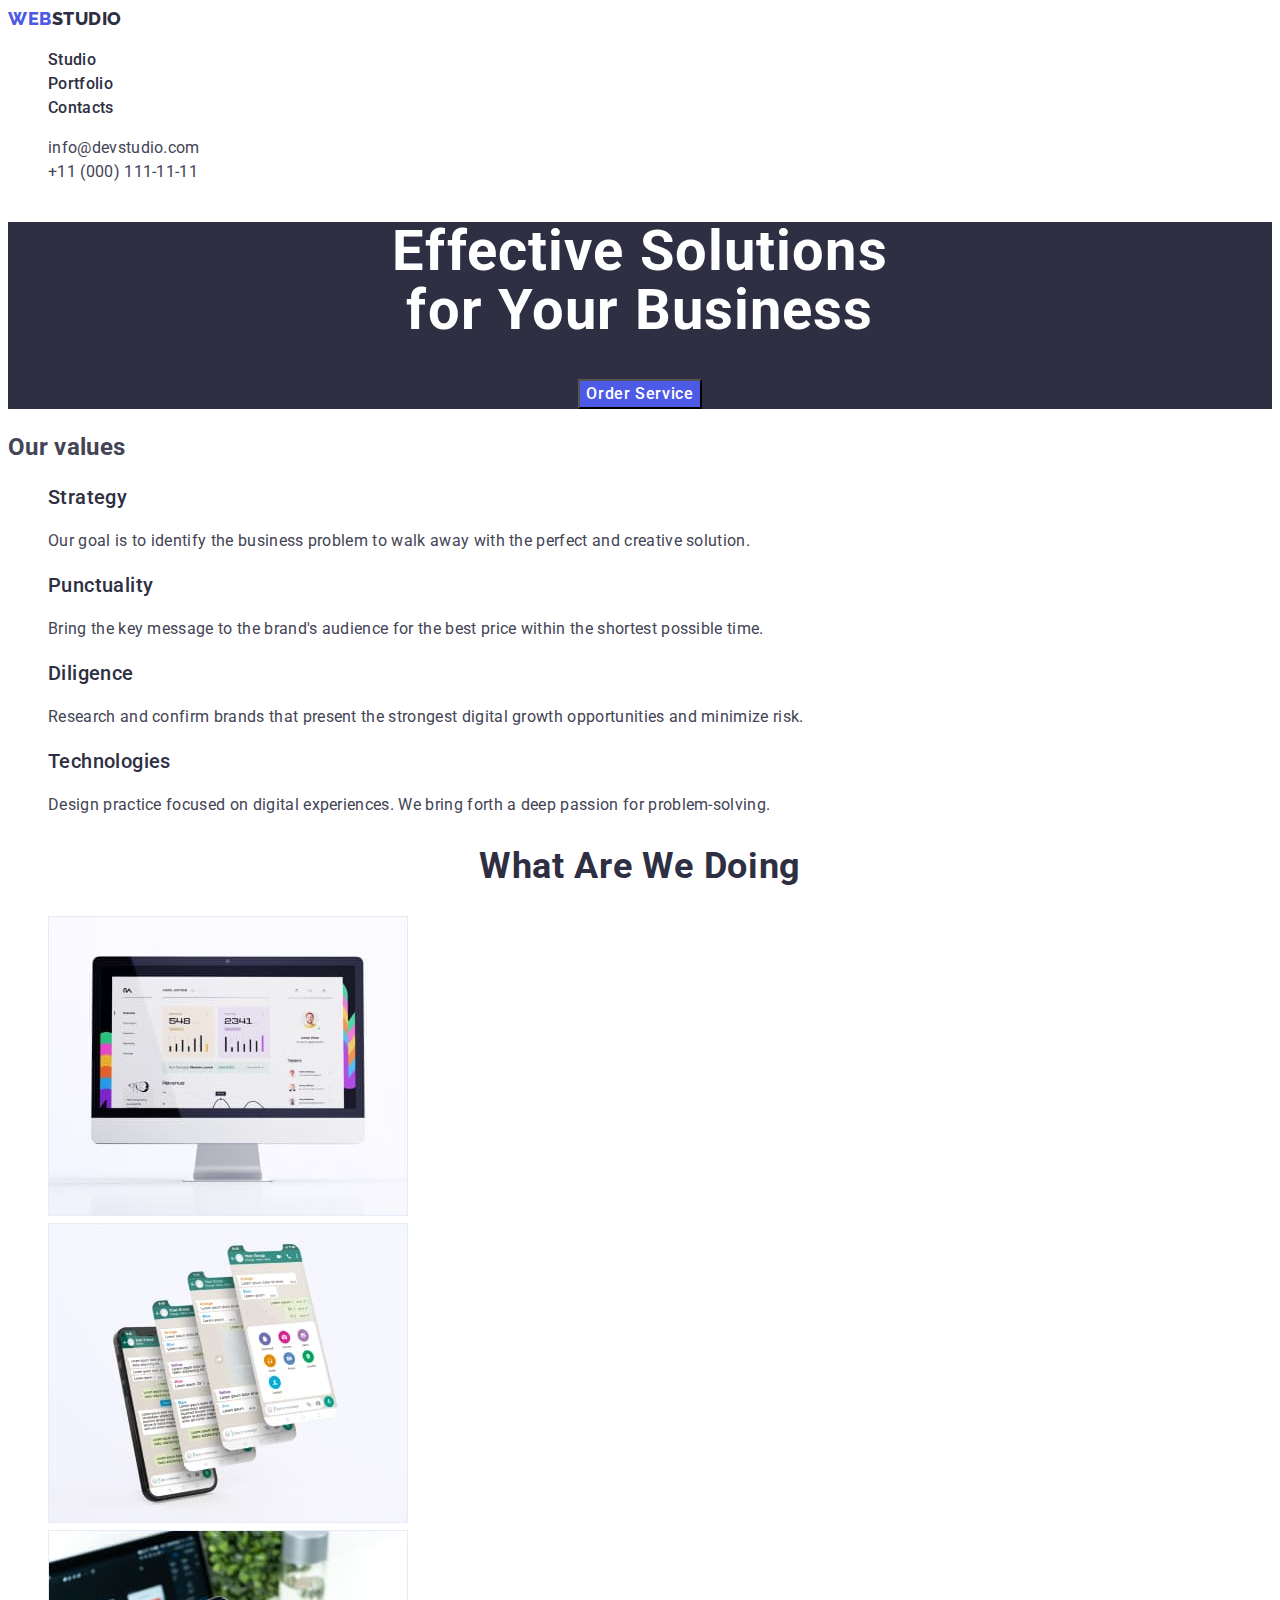
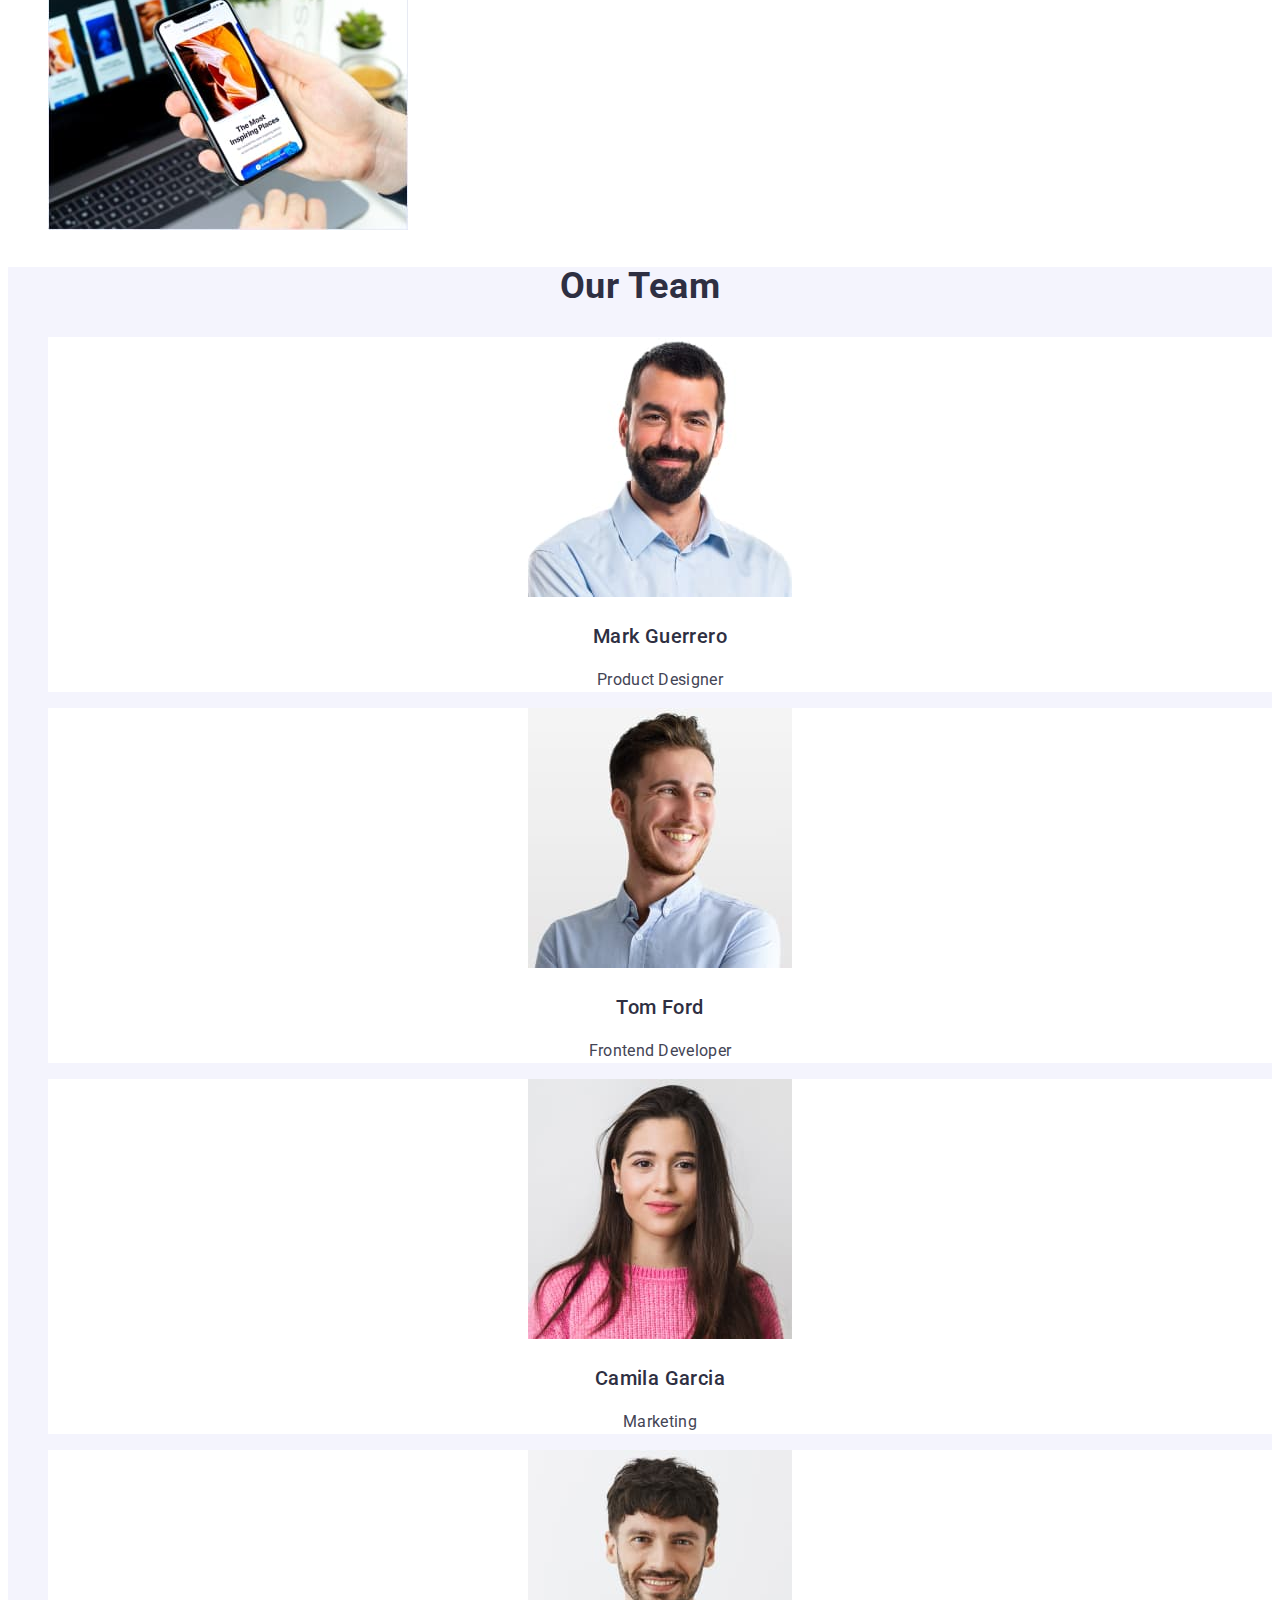
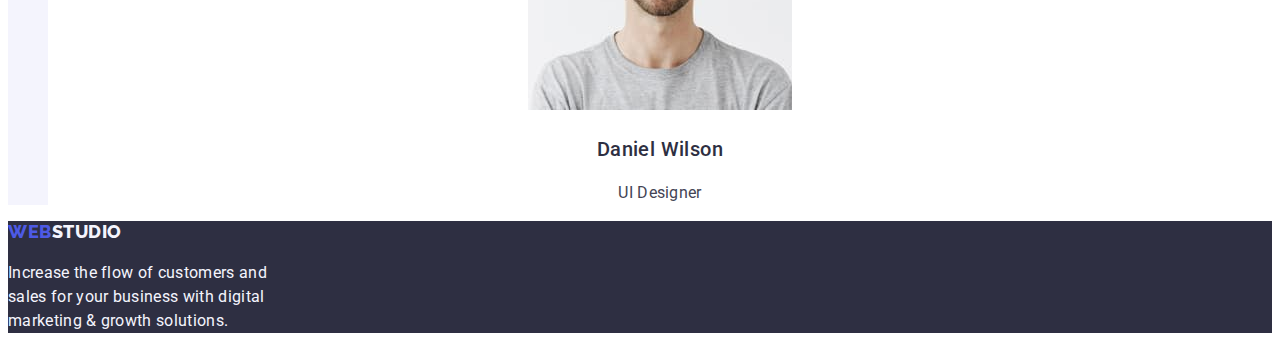
==== index.html @ f918dcb4 "Initial commit" ====
<!DOCTYPE html>
<html lang="en">
    <head>
        <meta charset="UTF-8" />
        <meta name="viewport" content="width=device-width, initial-scale=1.0" />
        <title>Studio</title>
        <link rel="stylesheet" href="css/styles.css" />
        <link rel="preconnect" href="https://fonts.googleapis.com" />
        <link rel="preconnect" href="https://fonts.gstatic.com" crossorigin />
        <link
            href="https://fonts.googleapis.com/css2?family=Raleway:wght@800&family=Roboto:wght@400;500;700;900&display=swap"
            rel="stylesheet"
        />
    </head>
    <body>
        <header class="header">
            <nav class="site-nav">
                <a class="site-nav__logo link" href="./index.html"
                    >WEB<span class="accent">Studio</span></a
                >
                <ul class="site-nav__list list">
                    <li><a class="site-nav-link link" href="./index.html">Studio</a></li>
                    <li><a class="site-nav-link link" href="./portfolio.html">Portfolio</a></li>
                    <li><a class="site-nav-link link" href="">Contacts</a></li>
                </ul>
            </nav>
            <address class="adress">
                <ul class="adress__list list">
                    <li>
                        <a class="adress__link link" href="”mailto:info@devstudio.com”"
                            >info@devstudio.com</a
                        >
                    </li>
                    <li>
                        <a class="adress__link link" href="tel:+110001111111"
                            >+11 (000) 111-11-11</a
                        >
                    </li>
                </ul>
            </address>
        </header>
        <main>
            <section class="hero">
                <h1 class="hero__title">
                    Effective Solutions <br />
                    for Your Business
                </h1>
                <button class="hero__button" type="button">Order Service</button>
            </section>
            <section class="values">
                <h2 class="hidden">Our values</h2>
                <ul class="values__list list">
                    <li class="values__item">
                        <h3 class="values__subtitle">Strategy</h3>
                        <p class="values__text">
                            Our goal is to identify the business problem to walk away with the
                            perfect and creative solution.
                        </p>
                    </li>
                    <li class="values__item">
                        <h3 class="values__subtitle">Punctuality</h3>
                        <p class="values__text">
                            Bring the key message to the brand's audience for the best price within
                            the shortest possible time.
                        </p>
                    </li>
                    <li class="values__item">
                        <h3 class="values__subtitle">Diligence</h3>
                        <p class="values__text">
                            Research and confirm brands that present the strongest digital growth
                            opportunities and minimize risk.
                        </p>
                    </li>
                    <li class="values__item">
                        <h3 class="values__subtitle">Technologies</h3>
                        <p class="values__text">
                            Design practice focused on digital experiences. We bring forth a deep
                            passion for problem-solving.
                        </p>
                    </li>
                </ul>
            </section>
            <section class="work">
                <h2 class="work__title">What are we doing</h2>
                <ul class="work__list list">
                    <li class="work__item">
                        <img
                            width="360"
                            height="300"
                            src="./images/what-are-we-doing-1.jpg"
                            alt="a photo of a desctop"
                        />
                    </li>
                    <li class="work__item">
                        <img
                            width="360"
                            height="300"
                            src="./images/what-are-we-doing-2.jpg"
                            alt="a photo of mobile with different screens"
                        />
                    </li>
                    <li class="work__item">
                        <img
                            width="360"
                            height="300"
                            src="./images/what-are-we-doing-3.jpg"
                            alt="a photo of a male hand holding mobile"
                        />
                    </li>
                </ul>
            </section>
            <section class="team">
                <h2 class="team__title">Our Team</h2>
                <ul class="team__list list">
                    <li class="team__item">
                        <img
                            width="264"
                            height="260"
                            src="./images/our-team-1.jpg"
                            alt="a photo of a team member"
                        />
                        <h3 class="team__subtitle">Mark Guerrero</h3>
                        <p class="team__text">Product Designer</p>
                    </li>
                    <li class="team__item">
                        <img
                            width="264"
                            height="260"
                            src="./images/our-team-2.jpg"
                            alt="a photo of a team member"
                        />
                        <h3 class="team__subtitle">Tom Ford</h3>
                        <p class="team__text">Frontend Developer</p>
                    </li>
                    <li class="team__item">
                        <img
                            width="264"
                            height="260"
                            src="./images/our-team-3.jpg"
                            alt="a photo of a team member"
                        />
                        <h3 class="team__subtitle">Camila Garcia</h3>
                        <p class="team__text">Marketing</p>
                    </li>
                    <li class="team__item">
                        <img
                            width="264"
                            height="260"
                            src="./images/our-team-4.jpg"
                            alt="a photo of a team member"
                        />
                        <h3 class="team__subtitle">Daniel Wilson</h3>
                        <p class="team__text">UI Designer</p>
                    </li>
                </ul>
            </section>
        </main>
        <footer class="footer">
            <a class="footer__logo link" href="./index.html">
                Web<span class="accent-footer">Studio</span></a
            >
            <p class="footer__text">
                Increase the flow of customers and <br />
                sales for your business with digital <br />
                marketing & growth solutions.
            </p>
        </footer>
    </body>
</html>
---- css/styles.css ----
:root {
    --main-background-color: #fff;
    --secondary-background-color: #f4f4fd;
    --main-dark-color: #2e2f42;
    --text-color: #434455;
    --white-text-color: #ffffff;
    --light-text-color: #f4f4fd;
    --accent-color: #4d5ae5;
    --accent-color-hover: #404bbf;

    --buttons-color: #f4f4fd;
    --subtitle-font-size: 20px;
    --title-font-size: 36px;
    --logo-font-size: 18px;
    --main-font-size: 15px;
}

body {
    font-family: 'Roboto', sans-serif;
    background-color: var(--main-background-color);
    color: var(--text-color);

    letter-spacing: 0.32px;
    line-height: 1.5;
}



/* ----------------------- index ----------------------------- */
.link {
    text-decoration: none;
}

.list {
    list-style: none;
}

.site-nav {
    color: var(--main-dark-color);

}

.site-nav__logo {
    font-family: 'Raleway', sans-serif;
    color: var(--accent-color);

    font-size: var(--logo-font-size);
    font-weight: 800;
    line-height: 1.17;
    letter-spacing: 0.03em;
    text-transform: uppercase;
}


.site-nav-link {
    font-size: var(--main-font-size);
    font-size: 16px;
    font-weight: 500;
    letter-spacing: 0.32px;
    line-height: 1.5;
    color: var(--main-dark-color);
}

.site-nav-link:hover,
.site-nav-link:focus {
    color: var(--accent-color-hover);
}

.adress {
    font-style: normal;
}



.adress__link{
    color:var(--text-color)
}

.adress__link:hover,
.adress__link:focus {
    color: var(--accent-color-hover);
}

.accent {
    color: var(--main-dark-color);
}

.hero {

    color: var(--white-text-color);
    background-color: var(--main-dark-color);

    text-align: center;
}

.hero__title {

    font-size: 56px;
    font-weight: 700;
    line-height: 1.07;
    letter-spacing: 1.12px;
}

.hero__button {
    font-family: 'Roboto', sans-serif;
    font-weight: 500;
    font-size: 16px;
    line-height: 1.5;
    letter-spacing: 0.04em;

    color: var(--white-text-color);
    background-color: var(--accent-color);

    cursor: pointer;
}

.hero__button:hover,
.hero__button:focus {
    background-color: var(--accent-color-hover);
}


.values__subtitle {
    color: var(--main-dark-color);

    font-size: var(--subtitle-font-size);
    font-weight: 500;
    line-height: 1.2;
    letter-spacing: 0.4px;
}



.work__title {
    text-transform: capitalize;
    text-align: center;

    color: var(--main-dark-color);
    font-size: var(--title-font-size);
    font-weight: 700;
    line-height: 1.11;
    letter-spacing: 0.72px;
}


.team {

    background-color: var(--secondary-background-color);
}

.team__title {
    text-transform: capitalize;
    font-size: var(--title-font-size);
    font-weight: 700;
    line-height: 1.11;
    letter-spacing: 0.72px;
    color: var(--main-dark-color);
    text-align: center;

}



.team__item {

    background-color: var(--main-background-color);
    text-align: center;

}

.team__subtitle {
    font-size: var(--subtitle-font-size);
    font-weight: 500;
    line-height: 1.2;
    letter-spacing: 0.4px;

    color: var(--main-dark-color);
}

.footer {
  
    background-color: var(--main-dark-color);
    color: var(--light-text-color);
}

.footer__logo {
    font-family: 'Raleway', sans-serif;
    font-size: var(--logo-font-size);
    color: var(--accent-color);
    font-weight: 800;
    line-height: 1.17;
    letter-spacing: 0.54px;
    text-transform: uppercase;
}


/* ----------------------- portfolio ----------------------------- */



.accent-footer {
    color: var(--light-text-color);
}


.gallery__button {
    font-family: 'Roboto', sans-serif;
    font-weight: 500;
    font-size: 16px;
    line-height: 1.5;
    letter-spacing: 0.04em;
    color: var(--accent-color);
    background-color: var(--buttons-color);

    cursor: pointer;
}

.gallery__button:focus,
.gallery__button:hover {
    color: var(--main-background-color);
    background-color: var(--accent-color-hover);

}

.gallery__images-subtitle {
    color: var(--main-dark-color);
    font-size: var(--subtitle-font-size);
    font-weight: 500;
    line-height: 1.2;
    letter-spacing: 0.4px;

}

.gallery__images-text{
    color: var(--text-color);
}
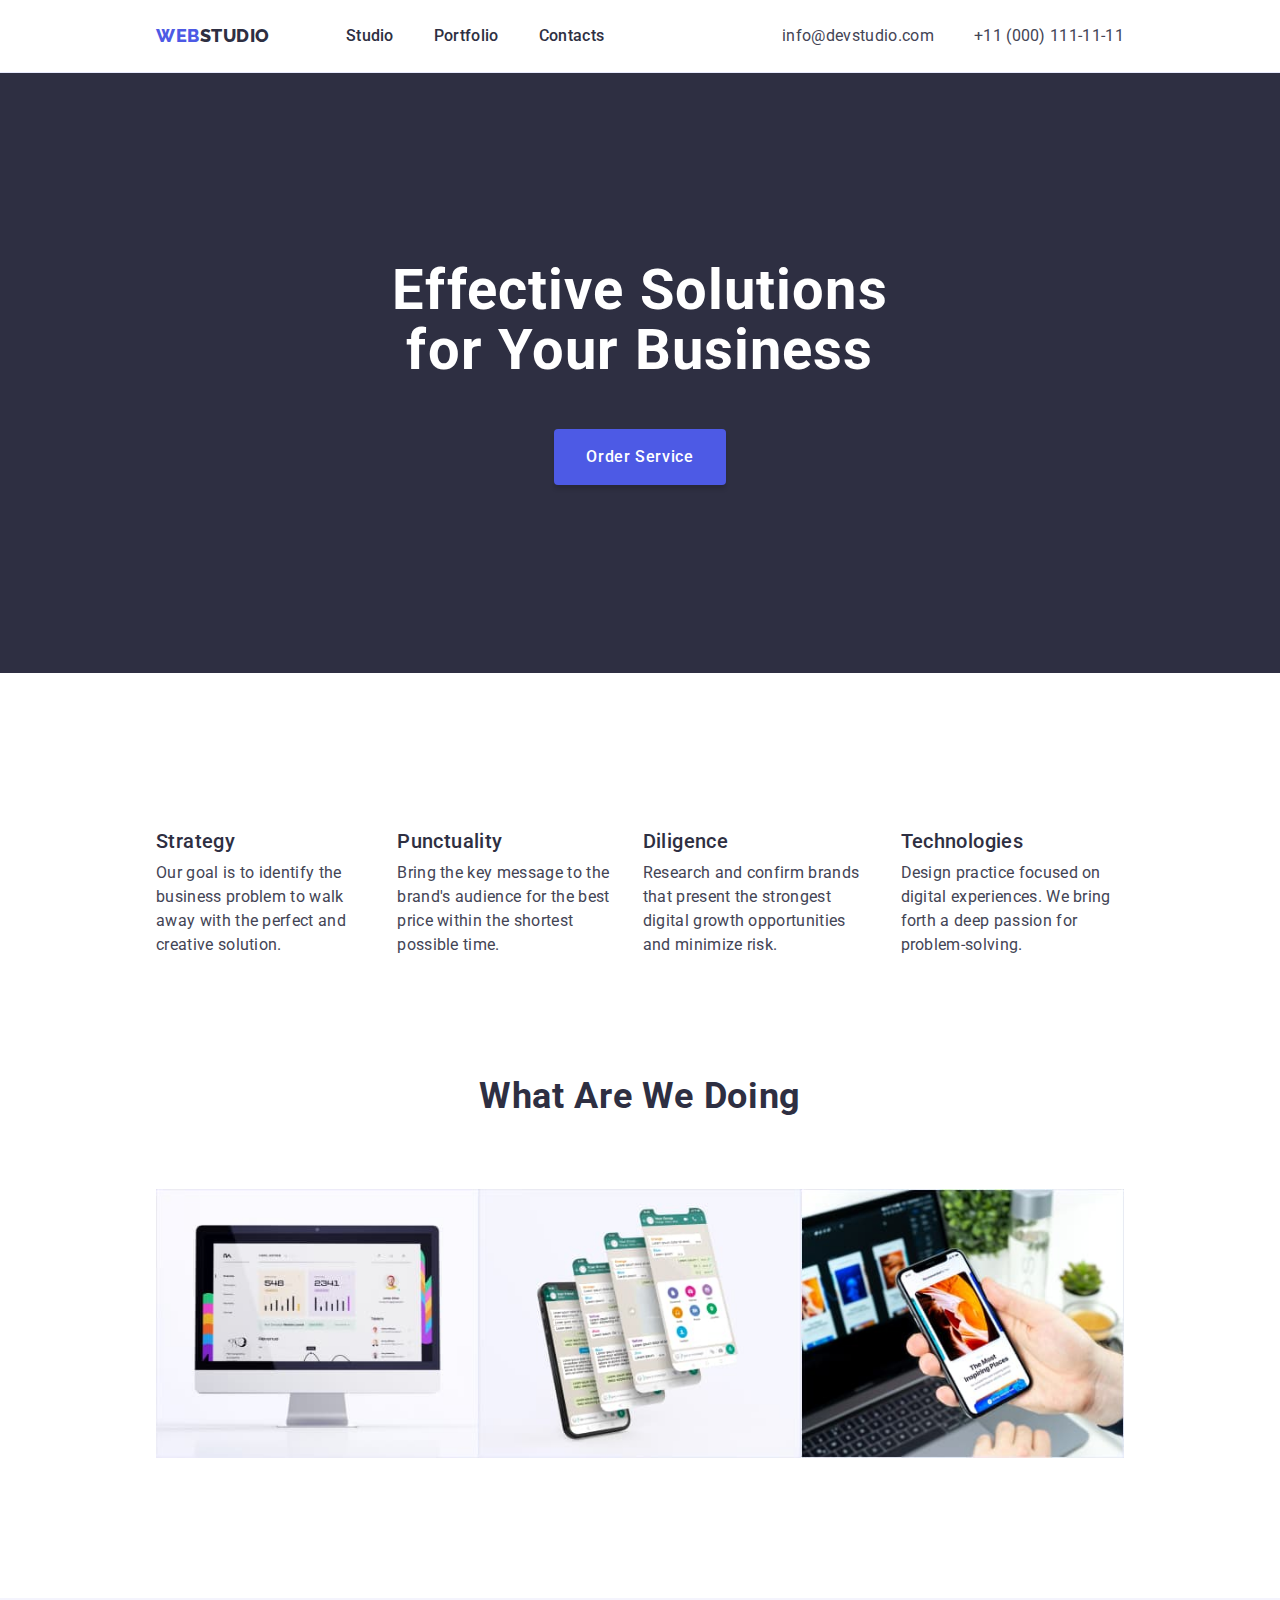
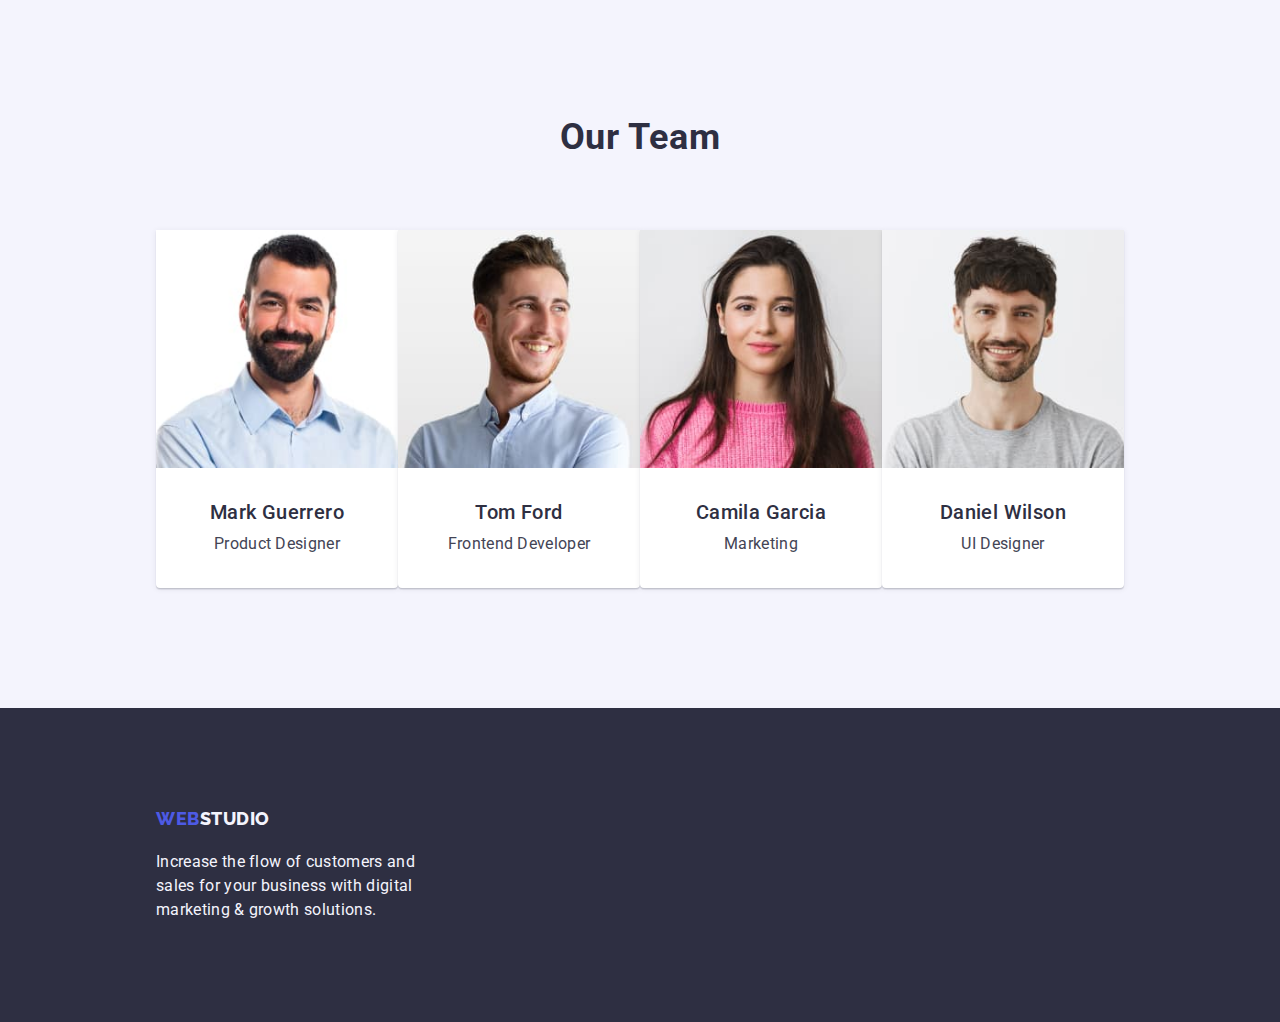
==== commit 15c097ed: "feat" ====
--- a/index.html
+++ b/index.html
@@ -13,7 +13,7 @@
         />
     </head>
     <body>
-        <header class="header">
+        <header class="header container">
             <nav class="site-nav">
                 <a class="site-nav__logo link" href="./index.html"
                     >WEB<span class="accent">Studio</span></a
@@ -39,131 +39,141 @@
                 </ul>
             </address>
         </header>
-        <main>
+        <main class="main-container">
             <section class="hero">
-                <h1 class="hero__title">
-                    Effective Solutions <br />
-                    for Your Business
-                </h1>
-                <button class="hero__button" type="button">Order Service</button>
+                <div class="container">
+                    <h1 class="hero__title">
+                        Effective Solutions <br />
+                        for Your Business
+                    </h1>
+                    <button class="hero__button" type="button">Order Service</button>
+                </div>
             </section>
             <section class="values">
-                <h2 class="hidden">Our values</h2>
-                <ul class="values__list list">
-                    <li class="values__item">
-                        <h3 class="values__subtitle">Strategy</h3>
-                        <p class="values__text">
-                            Our goal is to identify the business problem to walk away with the
-                            perfect and creative solution.
-                        </p>
-                    </li>
-                    <li class="values__item">
-                        <h3 class="values__subtitle">Punctuality</h3>
-                        <p class="values__text">
-                            Bring the key message to the brand's audience for the best price within
-                            the shortest possible time.
-                        </p>
-                    </li>
-                    <li class="values__item">
-                        <h3 class="values__subtitle">Diligence</h3>
-                        <p class="values__text">
-                            Research and confirm brands that present the strongest digital growth
-                            opportunities and minimize risk.
-                        </p>
-                    </li>
-                    <li class="values__item">
-                        <h3 class="values__subtitle">Technologies</h3>
-                        <p class="values__text">
-                            Design practice focused on digital experiences. We bring forth a deep
-                            passion for problem-solving.
-                        </p>
-                    </li>
-                </ul>
+                <div class="container">
+                    <h2 class="hidden">Our values</h2>
+                    <ul class="values__list list">
+                        <li class="values__item">
+                            <h3 class="values__subtitle">Strategy</h3>
+                            <p class="values__text">
+                                Our goal is to identify the business problem to walk away with the
+                                perfect and creative solution.
+                            </p>
+                        </li>
+                        <li class="values__item">
+                            <h3 class="values__subtitle">Punctuality</h3>
+                            <p class="values__text">
+                                Bring the key message to the brand's audience for the best price
+                                within the shortest possible time.
+                            </p>
+                        </li>
+                        <li class="values__item">
+                            <h3 class="values__subtitle">Diligence</h3>
+                            <p class="values__text">
+                                Research and confirm brands that present the strongest digital
+                                growth opportunities and minimize risk.
+                            </p>
+                        </li>
+                        <li class="values__item">
+                            <h3 class="values__subtitle">Technologies</h3>
+                            <p class="values__text">
+                                Design practice focused on digital experiences. We bring forth a
+                                deep passion for problem-solving.
+                            </p>
+                        </li>
+                    </ul>
+                </div>
             </section>
-            <section class="work">
-                <h2 class="work__title">What are we doing</h2>
-                <ul class="work__list list">
-                    <li class="work__item">
-                        <img
-                            width="360"
-                            height="300"
-                            src="./images/what-are-we-doing-1.jpg"
-                            alt="a photo of a desctop"
-                        />
-                    </li>
-                    <li class="work__item">
-                        <img
-                            width="360"
-                            height="300"
-                            src="./images/what-are-we-doing-2.jpg"
-                            alt="a photo of mobile with different screens"
-                        />
-                    </li>
-                    <li class="work__item">
-                        <img
-                            width="360"
-                            height="300"
-                            src="./images/what-are-we-doing-3.jpg"
-                            alt="a photo of a male hand holding mobile"
-                        />
-                    </li>
-                </ul>
+            <section class="work container">
+                <div class="container">
+                    <h2 class="work__title">What are we doing</h2>
+                    <ul class="work__list list">
+                        <li class="work__item">
+                            <img
+                                width="360"
+                                height="300"
+                                src="./images/what-are-we-doing-1.jpg"
+                                alt="a photo of a desctop"
+                            />
+                        </li>
+                        <li class="work__item">
+                            <img
+                                width="360"
+                                height="300"
+                                src="./images/what-are-we-doing-2.jpg"
+                                alt="a photo of mobile with different screens"
+                            />
+                        </li>
+                        <li class="work__item">
+                            <img
+                                width="360"
+                                height="300"
+                                src="./images/what-are-we-doing-3.jpg"
+                                alt="a photo of a male hand holding mobile"
+                            />
+                        </li>
+                    </ul>
+                </div>
             </section>
             <section class="team">
-                <h2 class="team__title">Our Team</h2>
-                <ul class="team__list list">
-                    <li class="team__item">
-                        <img
-                            width="264"
-                            height="260"
-                            src="./images/our-team-1.jpg"
-                            alt="a photo of a team member"
-                        />
-                        <h3 class="team__subtitle">Mark Guerrero</h3>
-                        <p class="team__text">Product Designer</p>
-                    </li>
-                    <li class="team__item">
-                        <img
-                            width="264"
-                            height="260"
-                            src="./images/our-team-2.jpg"
-                            alt="a photo of a team member"
-                        />
-                        <h3 class="team__subtitle">Tom Ford</h3>
-                        <p class="team__text">Frontend Developer</p>
-                    </li>
-                    <li class="team__item">
-                        <img
-                            width="264"
-                            height="260"
-                            src="./images/our-team-3.jpg"
-                            alt="a photo of a team member"
-                        />
-                        <h3 class="team__subtitle">Camila Garcia</h3>
-                        <p class="team__text">Marketing</p>
-                    </li>
-                    <li class="team__item">
-                        <img
-                            width="264"
-                            height="260"
-                            src="./images/our-team-4.jpg"
-                            alt="a photo of a team member"
-                        />
-                        <h3 class="team__subtitle">Daniel Wilson</h3>
-                        <p class="team__text">UI Designer</p>
-                    </li>
-                </ul>
+                <div class="container">
+                    <h2 class="team__title">Our Team</h2>
+                    <ul class="team__list list">
+                        <li class="team__item">
+                            <img
+                                width="264"
+                                height="260"
+                                src="./images/our-team-1.jpg"
+                                alt="a photo of a team member"
+                            />
+                            <h3 class="team__subtitle">Mark Guerrero</h3>
+                            <p class="team__text">Product Designer</p>
+                        </li>
+                        <li class="team__item">
+                            <img
+                                width="264"
+                                height="260"
+                                src="./images/our-team-2.jpg"
+                                alt="a photo of a team member"
+                            />
+                            <h3 class="team__subtitle">Tom Ford</h3>
+                            <p class="team__text">Frontend Developer</p>
+                        </li>
+                        <li class="team__item">
+                            <img
+                                width="264"
+                                height="260"
+                                src="./images/our-team-3.jpg"
+                                alt="a photo of a team member"
+                            />
+                            <h3 class="team__subtitle">Camila Garcia</h3>
+                            <p class="team__text">Marketing</p>
+                        </li>
+                        <li class="team__item">
+                            <img
+                                width="264"
+                                height="260"
+                                src="./images/our-team-4.jpg"
+                                alt="a photo of a team member"
+                            />
+                            <h3 class="team__subtitle">Daniel Wilson</h3>
+                            <p class="team__text">UI Designer</p>
+                        </li>
+                    </ul>
+                </div>
             </section>
         </main>
         <footer class="footer">
-            <a class="footer__logo link" href="./index.html">
-                Web<span class="accent-footer">Studio</span></a
-            >
-            <p class="footer__text">
-                Increase the flow of customers and <br />
-                sales for your business with digital <br />
-                marketing & growth solutions.
-            </p>
+            <div class="container">
+                <a class="footer__logo link" href="./index.html">
+                    Web<span class="accent-footer">Studio</span></a
+                >
+                <p class="footer__text">
+                    Increase the flow of customers and <br />
+                    sales for your business with digital <br />
+                    marketing & growth solutions.
+                </p>
+            </div>
         </footer>
     </body>
 </html>
--- a/css/styles.css
+++ b/css/styles.css
@@ -7,7 +7,7 @@
     --light-text-color: #f4f4fd;
     --accent-color: #4d5ae5;
     --accent-color-hover: #404bbf;
-
+    --border-color: #e7e9fc;
     --buttons-color: #f4f4fd;
     --subtitle-font-size: 20px;
     --title-font-size: 36px;
@@ -19,14 +19,41 @@
     font-family: 'Roboto', sans-serif;
     background-color: var(--main-background-color);
     color: var(--text-color);
-
+    margin: 0;
     letter-spacing: 0.32px;
     line-height: 1.5;
 }
 
-
+img {
+    max-width: 100%;
+    height: auto;  
+    display: block;
+}
+
+h1,
+h2,
+h3,
+p,
+ul {
+    margin: 0;
+}
+
+ul {
+    padding: 0;
+    list-style: none;
+}
+
+a {
+    font-style: normal;
+    text-decoration: none;
+    color: inherit;
+}
 
 /* ----------------------- index ----------------------------- */
+
+.container{
+    max-width: 1158px;
+}
 .link {
     text-decoration: none;
 }
@@ -34,16 +61,27 @@
 .list {
     list-style: none;
 }
+.header {
+    padding: 0 156px;
+    display: flex;
+    align-items: center;
+    justify-content: space-between;
+    border-bottom: 1px solid var(--border-color);
+}
+
 
 .site-nav {
     color: var(--main-dark-color);
-
+    display: flex;
+    align-items: center;
+    height: 72px;
+    width: auto; 
 }
 
 .site-nav__logo {
     font-family: 'Raleway', sans-serif;
     color: var(--accent-color);
-
+    margin-right: 76px;
     font-size: var(--logo-font-size);
     font-weight: 800;
     line-height: 1.17;
@@ -51,6 +89,14 @@
     text-transform: uppercase;
 }
 
+.site-nav .site-nav__list {
+    display: flex;
+    align-items: center;
+}
+
+.site-nav__list > li:not(:last-child) {
+    margin-right: 40px;
+}
 
 .site-nav-link {
     font-size: var(--main-font-size);
@@ -70,7 +116,14 @@
     font-style: normal;
 }
 
-
+.adress .adress__list {
+    display: flex;
+    align-items: center;
+}
+
+.adress__list > li:not(:last-child) {
+    margin-right: 40px;
+}
 
 .adress__link{
     color:var(--text-color)
@@ -85,16 +138,23 @@
     color: var(--main-dark-color);
 }
 
+
 .hero {
-
+    height: 600px;
+    width: auto;
+    background-color: var(--main-dark-color);
     color: var(--white-text-color);
-    background-color: var(--main-dark-color);
-
+    display: flex;
+    flex-direction: column;
+    align-items: center;
+    justify-content: center;
     text-align: center;
+    margin-left: auto;
+    margin-right: auto;
 }
 
 .hero__title {
-
+    margin-bottom: 48px;
     font-size: 56px;
     font-weight: 700;
     line-height: 1.07;
@@ -107,10 +167,12 @@
     font-size: 16px;
     line-height: 1.5;
     letter-spacing: 0.04em;
-
+    padding: 16px 32px;
     color: var(--white-text-color);
     background-color: var(--accent-color);
-
+    border-radius: 4px;
+    border: none;
+    box-shadow: 0px 4px 4px 0px rgba(0, 0, 0, 0.15);
     cursor: pointer;
 }
 
@@ -119,22 +181,40 @@
     background-color: var(--accent-color-hover);
 }
 
+.values {
+    padding: 120px 156px;
+}
+
+.hidden {
+    visibility: hidden;
+}
 
 .values__subtitle {
     color: var(--main-dark-color);
-
+    margin-bottom: 8px;
     font-size: var(--subtitle-font-size);
     font-weight: 500;
     line-height: 1.2;
     letter-spacing: 0.4px;
 }
 
-
+.values__list {
+    display: flex;
+    justify-content: space-between;
+}
+
+.values__item:not(:last-child) {
+    margin-right: 24px;
+}
+
+.work {
+    padding: 0 156px 140px 156px;
+}
 
 .work__title {
     text-transform: capitalize;
     text-align: center;
-
+    margin-bottom: 72px;
     color: var(--main-dark-color);
     font-size: var(--title-font-size);
     font-weight: 700;
@@ -142,9 +222,13 @@
     letter-spacing: 0.72px;
 }
 
+.work__list {
+    display: flex;
+    justify-content: space-between;
+}
 
 .team {
-
+    padding: 120px 156px 120px 156px;
     background-color: var(--secondary-background-color);
 }
 
@@ -156,16 +240,21 @@
     letter-spacing: 0.72px;
     color: var(--main-dark-color);
     text-align: center;
-
-}
-
-
+    margin-bottom: 72px;
+}
+
+.team__list {
+    display: flex;
+    justify-content: space-between;
+}
 
 .team__item {
-
+    padding-bottom: 32px;
     background-color: var(--main-background-color);
     text-align: center;
-
+    border-radius: 0px 0px 4px 4px;
+    box-shadow: 0px 2px 1px 0px rgba(46, 47, 66, 0.08), 0px 1px 1px 0px rgba(46, 47, 66, 0.16),
+        0px 1px 6px 0px rgba(46, 47, 66, 0.08);
 }
 
 .team__subtitle {
@@ -173,12 +262,13 @@
     font-weight: 500;
     line-height: 1.2;
     letter-spacing: 0.4px;
-
+    margin-top: 32px;
+    margin-bottom: 8px;
     color: var(--main-dark-color);
 }
 
 .footer {
-  
+    padding: 100px 156px;
     background-color: var(--main-dark-color);
     color: var(--light-text-color);
 }
@@ -193,15 +283,29 @@
     text-transform: uppercase;
 }
 
+.footer__text {
+    margin-top: 18px;
+}
 
 /* ----------------------- portfolio ----------------------------- */
 
-
+.portfolio {
+    padding: 96px 156px 120px 156px;
+}
 
 .accent-footer {
     color: var(--light-text-color);
 }
 
+.gallery__buttons-list {
+    display: flex;
+    justify-content: center;
+    margin-bottom: 72px;
+}
+
+.gallery__buttons-list li:not(:last-child) {
+    margin-right: 24px;
+}
 
 .gallery__button {
     font-family: 'Roboto', sans-serif;
@@ -211,7 +315,9 @@
     letter-spacing: 0.04em;
     color: var(--accent-color);
     background-color: var(--buttons-color);
-
+    border: 1px solid var(--border-color);
+    padding: 12px 24px;
+    border-radius: 4px;
     cursor: pointer;
 }
 
@@ -219,7 +325,34 @@
 .gallery__button:hover {
     color: var(--main-background-color);
     background-color: var(--accent-color-hover);
-
+    box-shadow: 0px 2px 2px 0px rgba(0, 0, 0, 0.12), 0px 2px 1px 0px rgba(0, 0, 0, 0.08),
+        0px 3px 1px 0px rgba(0, 0, 0, 0.1);
+    border: 1px solid transparent;
+}
+
+.gallery__images-list {
+    display: flex;
+    flex-wrap: wrap;
+    justify-content: space-between;
+    margin: 0 auto;
+}
+
+.gallery__images-item img {
+    box-sizing: border-box;
+}
+
+.gallery__images-item {
+    flex-basis: calc((100% - 48px) / 3);
+    margin-right: 24px;
+    margin-bottom: 48px;
+}
+
+.gallery__images-item:nth-child(3n) {
+    margin-right: 0;
+}
+
+.gallery__images-item:nth-last-child(-n + 3) {
+    margin-bottom: 0;
 }
 
 .gallery__images-subtitle {
@@ -228,7 +361,16 @@
     font-weight: 500;
     line-height: 1.2;
     letter-spacing: 0.4px;
-
+    margin-bottom: 8px;
+}
+
+.gallery__content-wrapper {
+    max-width: 360px;
+    box-sizing: border-box;
+    border-bottom: 1px solid var(--border-color);
+    border-left: 1px solid var(--border-color);
+    border-right: 1px solid var(--border-color);
+    padding: 32px 16px;
 }
 
 .gallery__images-text{
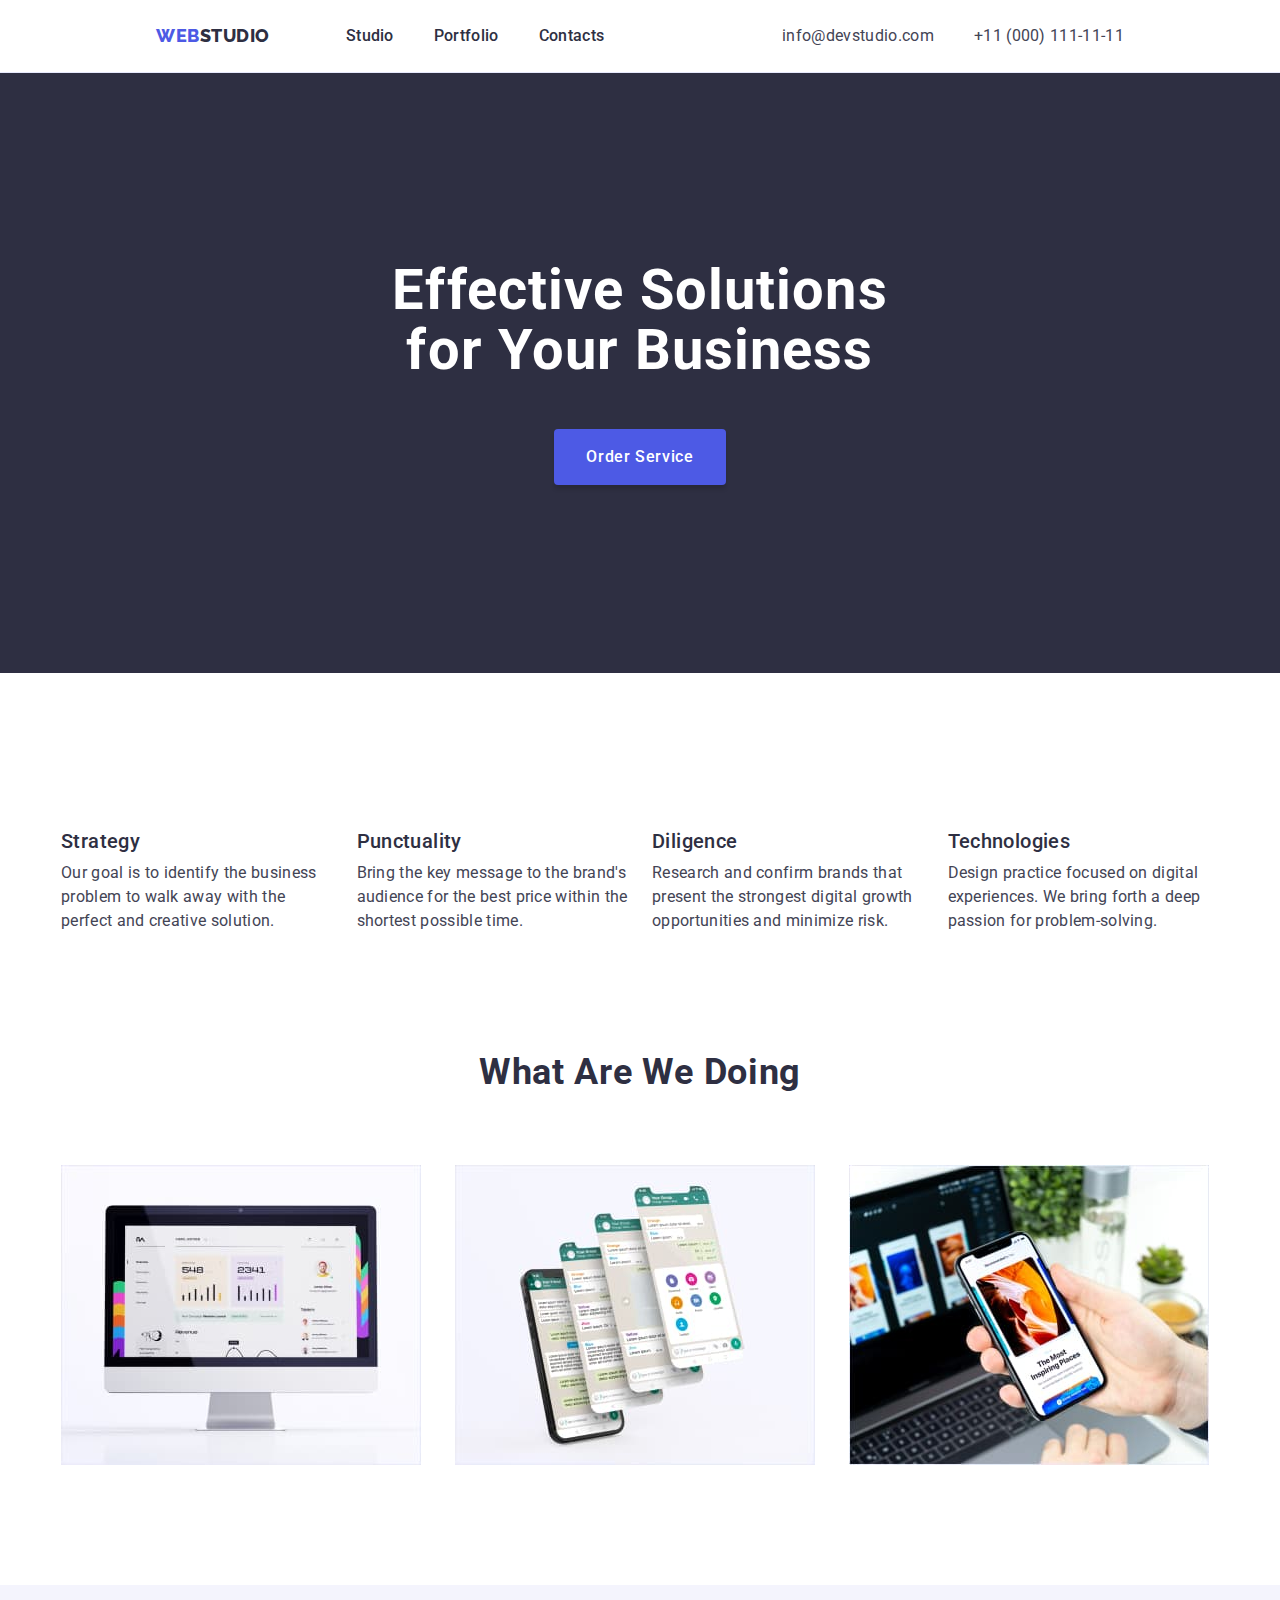
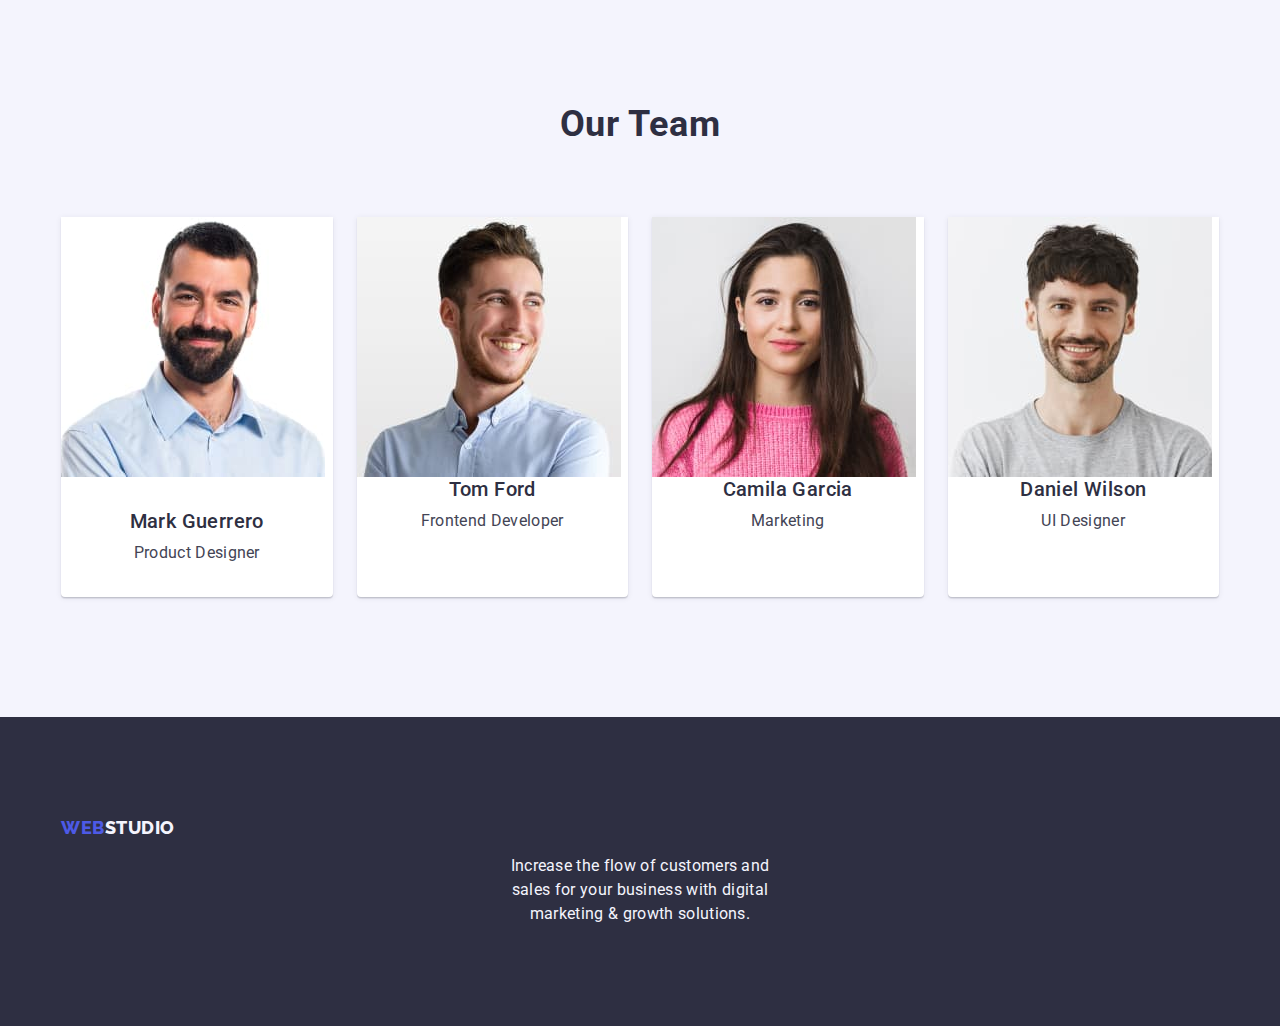
==== commit 9c618874: "fix" ====
--- a/index.html
+++ b/index.html
@@ -4,16 +4,18 @@
         <meta charset="UTF-8" />
         <meta name="viewport" content="width=device-width, initial-scale=1.0" />
         <title>Studio</title>
-        <link rel="stylesheet" href="css/styles.css" />
         <link rel="preconnect" href="https://fonts.googleapis.com" />
         <link rel="preconnect" href="https://fonts.gstatic.com" crossorigin />
         <link
             href="https://fonts.googleapis.com/css2?family=Raleway:wght@800&family=Roboto:wght@400;500;700;900&display=swap"
             rel="stylesheet"
         />
+        <link rel="stylesheet" href="https://cdnjs.cloudflare.com/ajax/libs/modern-normalize/1.1.0/modern-normalize.min.css">
+        <link rel="stylesheet" href="css/styles.css" />
     </head>
     <body>
-        <header class="header container">
+        <header class="header">
+            <div class="container flex-box">
             <nav class="site-nav">
                 <a class="site-nav__logo link" href="./index.html"
                     >WEB<span class="accent">Studio</span></a
@@ -38,6 +40,7 @@
                     </li>
                 </ul>
             </address>
+        </div>
         </header>
         <main class="main-container">
             <section class="hero">
@@ -51,7 +54,7 @@
             </section>
             <section class="values">
                 <div class="container">
-                    <h2 class="hidden">Our values</h2>
+                    <h2 class="visually-hidden">Our values</h2>
                     <ul class="values__list list">
                         <li class="values__item">
                             <h3 class="values__subtitle">Strategy</h3>
@@ -84,7 +87,7 @@
                     </ul>
                 </div>
             </section>
-            <section class="work container">
+            <section class="work">
                 <div class="container">
                     <h2 class="work__title">What are we doing</h2>
                     <ul class="work__list list">
@@ -121,13 +124,15 @@
                     <ul class="team__list list">
                         <li class="team__item">
                             <img
-                                width="264"
-                                height="260"
-                                src="./images/our-team-1.jpg"
-                                alt="a photo of a team member"
+                            width="264"
+                            height="260"
+                            src="./images/our-team-1.jpg"
+                            alt="a photo of a team member"
                             />
+                            <div class="team__content-wrapper">
                             <h3 class="team__subtitle">Mark Guerrero</h3>
                             <p class="team__text">Product Designer</p>
+                        </div>
                         </li>
                         <li class="team__item">
                             <img
--- a/css/styles.css
+++ b/css/styles.css
@@ -53,6 +53,7 @@
 
 .container{
     max-width: 1158px;
+    margin: 0 auto;
 }
 .link {
     text-decoration: none;
@@ -61,13 +62,18 @@
 .list {
     list-style: none;
 }
+
+.flex-box{
+    display: flex;
+    align-items: center;
+    justify-content: space-between;
+
+}
 .header {
     padding: 0 156px;
-    display: flex;
-    align-items: center;
-    justify-content: space-between;
     border-bottom: 1px solid var(--border-color);
 }
+
 
 
 .site-nav {
@@ -145,15 +151,14 @@
     background-color: var(--main-dark-color);
     color: var(--white-text-color);
     display: flex;
-    flex-direction: column;
-    align-items: center;
-    justify-content: center;
+    padding: 188px 0;
     text-align: center;
     margin-left: auto;
     margin-right: auto;
 }
 
 .hero__title {
+    max-width: 496px; 
     margin-bottom: 48px;
     font-size: 56px;
     font-weight: 700;
@@ -162,6 +167,8 @@
 }
 
 .hero__button {
+    display: block; 
+    min-width: 169px ;
     font-family: 'Roboto', sans-serif;
     font-weight: 500;
     font-size: 16px;
@@ -174,6 +181,8 @@
     border: none;
     box-shadow: 0px 4px 4px 0px rgba(0, 0, 0, 0.15);
     cursor: pointer;
+    margin-left: auto;
+    margin-right: auto;
 }
 
 .hero__button:hover,
@@ -182,10 +191,10 @@
 }
 
 .values {
-    padding: 120px 156px;
-}
-
-.hidden {
+    padding: 120px 0;
+}
+
+.visually-hidden{
     visibility: hidden;
 }
 
@@ -202,13 +211,13 @@
     display: flex;
     justify-content: space-between;
 }
-
-.values__item:not(:last-child) {
-    margin-right: 24px;
-}
+.values__item{
+    width: calc((100% - 72px) / 4);
+}
+
 
 .work {
-    padding: 0 156px 140px 156px;
+    padding-bottom: 120px;
 }
 
 .work__title {
@@ -225,10 +234,15 @@
 .work__list {
     display: flex;
     justify-content: space-between;
+    gap: 24px;
+}
+
+.work__item{
+    width: calc((100% - 48px) / 3); 
 }
 
 .team {
-    padding: 120px 156px 120px 156px;
+    padding: 120px 0;
     background-color: var(--secondary-background-color);
 }
 
@@ -246,10 +260,15 @@
 .team__list {
     display: flex;
     justify-content: space-between;
+    gap: 24px; 
+}
+
+.team__content-wrapper{
+    padding: 32px 0;
 }
 
 .team__item {
-    padding-bottom: 32px;
+    width: calc((100% - 72px) / 4);
     background-color: var(--main-background-color);
     text-align: center;
     border-radius: 0px 0px 4px 4px;
@@ -258,22 +277,23 @@
 }
 
 .team__subtitle {
+    text-align: center;
     font-size: var(--subtitle-font-size);
     font-weight: 500;
     line-height: 1.2;
     letter-spacing: 0.4px;
-    margin-top: 32px;
     margin-bottom: 8px;
     color: var(--main-dark-color);
 }
 
 .footer {
-    padding: 100px 156px;
+    padding: 100px 0;
     background-color: var(--main-dark-color);
     color: var(--light-text-color);
 }
 
 .footer__logo {
+    display: inline-block; 
     font-family: 'Raleway', sans-serif;
     font-size: var(--logo-font-size);
     color: var(--accent-color);
@@ -281,16 +301,17 @@
     line-height: 1.17;
     letter-spacing: 0.54px;
     text-transform: uppercase;
+    margin-bottom: 16px;
 }
 
 .footer__text {
-    margin-top: 18px;
+    text-align: center;
 }
 
 /* ----------------------- portfolio ----------------------------- */
 
-.portfolio {
-    padding: 96px 156px 120px 156px;
+.gallery{
+    padding: 96px 0 120px 0;
 }
 
 .accent-footer {
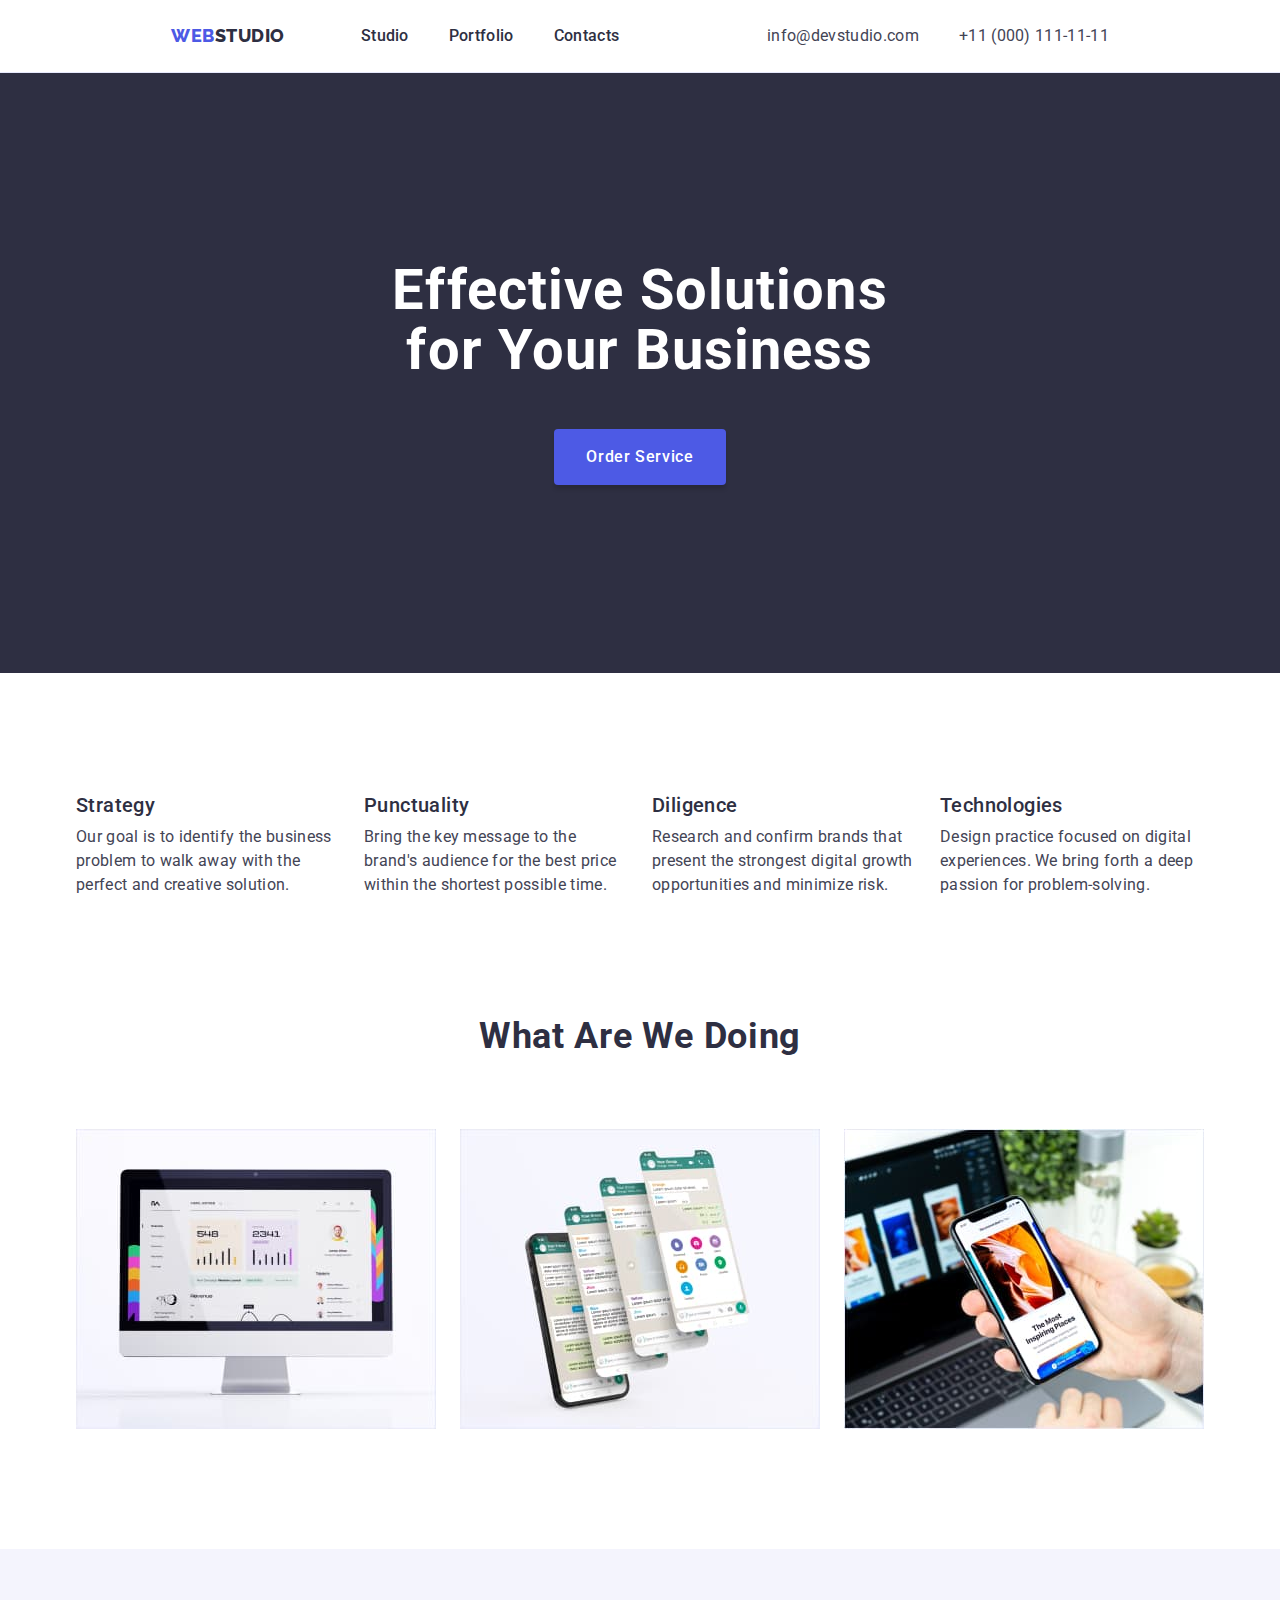
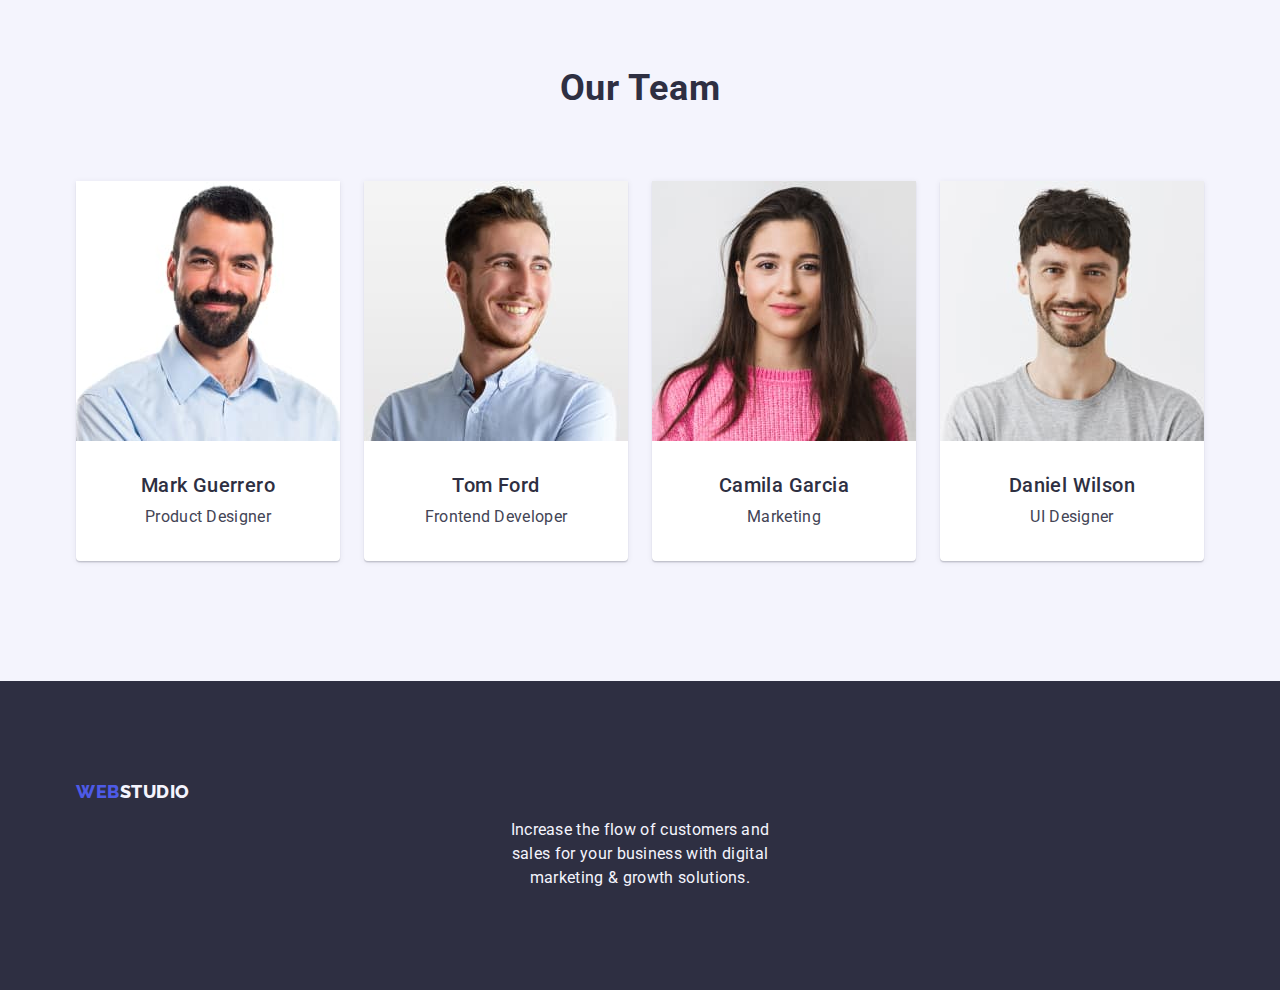
==== commit 7bc3c8e4: "fix" ====
--- a/index.html
+++ b/index.html
@@ -10,37 +10,40 @@
             href="https://fonts.googleapis.com/css2?family=Raleway:wght@800&family=Roboto:wght@400;500;700;900&display=swap"
             rel="stylesheet"
         />
-        <link rel="stylesheet" href="https://cdnjs.cloudflare.com/ajax/libs/modern-normalize/1.1.0/modern-normalize.min.css">
+        <link
+            rel="stylesheet"
+            href="https://cdnjs.cloudflare.com/ajax/libs/modern-normalize/1.1.0/modern-normalize.min.css"
+        />
         <link rel="stylesheet" href="css/styles.css" />
     </head>
     <body>
         <header class="header">
             <div class="container flex-box">
-            <nav class="site-nav">
-                <a class="site-nav__logo link" href="./index.html"
-                    >WEB<span class="accent">Studio</span></a
-                >
-                <ul class="site-nav__list list">
-                    <li><a class="site-nav-link link" href="./index.html">Studio</a></li>
-                    <li><a class="site-nav-link link" href="./portfolio.html">Portfolio</a></li>
-                    <li><a class="site-nav-link link" href="">Contacts</a></li>
-                </ul>
-            </nav>
-            <address class="adress">
-                <ul class="adress__list list">
-                    <li>
-                        <a class="adress__link link" href="”mailto:info@devstudio.com”"
-                            >info@devstudio.com</a
-                        >
-                    </li>
-                    <li>
-                        <a class="adress__link link" href="tel:+110001111111"
-                            >+11 (000) 111-11-11</a
-                        >
-                    </li>
-                </ul>
-            </address>
-        </div>
+                <nav class="site-nav">
+                    <a class="site-nav__logo link" href="./index.html"
+                        >WEB<span class="accent">Studio</span></a
+                    >
+                    <ul class="site-nav__list list">
+                        <li><a class="site-nav-link link" href="./index.html">Studio</a></li>
+                        <li><a class="site-nav-link link" href="./portfolio.html">Portfolio</a></li>
+                        <li><a class="site-nav-link link" href="">Contacts</a></li>
+                    </ul>
+                </nav>
+                <address class="adress">
+                    <ul class="adress__list list">
+                        <li>
+                            <a class="adress__link link" href="”mailto:info@devstudio.com”"
+                                >info@devstudio.com</a
+                            >
+                        </li>
+                        <li>
+                            <a class="adress__link link" href="tel:+110001111111"
+                                >+11 (000) 111-11-11</a
+                            >
+                        </li>
+                    </ul>
+                </address>
+            </div>
         </header>
         <main class="main-container">
             <section class="hero">
@@ -124,15 +127,15 @@
                     <ul class="team__list list">
                         <li class="team__item">
                             <img
-                            width="264"
-                            height="260"
-                            src="./images/our-team-1.jpg"
-                            alt="a photo of a team member"
+                                width="264"
+                                height="260"
+                                src="./images/our-team-1.jpg"
+                                alt="a photo of a team member"
                             />
                             <div class="team__content-wrapper">
-                            <h3 class="team__subtitle">Mark Guerrero</h3>
-                            <p class="team__text">Product Designer</p>
-                        </div>
+                                <h3 class="team__subtitle">Mark Guerrero</h3>
+                                <p class="team__text">Product Designer</p>
+                            </div>
                         </li>
                         <li class="team__item">
                             <img
@@ -141,8 +144,10 @@
                                 src="./images/our-team-2.jpg"
                                 alt="a photo of a team member"
                             />
-                            <h3 class="team__subtitle">Tom Ford</h3>
-                            <p class="team__text">Frontend Developer</p>
+                            <div class="team__content-wrapper">
+                                <h3 class="team__subtitle">Tom Ford</h3>
+                                <p class="team__text">Frontend Developer</p>
+                            </div>
                         </li>
                         <li class="team__item">
                             <img
@@ -151,8 +156,10 @@
                                 src="./images/our-team-3.jpg"
                                 alt="a photo of a team member"
                             />
-                            <h3 class="team__subtitle">Camila Garcia</h3>
-                            <p class="team__text">Marketing</p>
+                            <div class="team__content-wrapper">
+                                <h3 class="team__subtitle">Camila Garcia</h3>
+                                <p class="team__text">Marketing</p>
+                            </div>
                         </li>
                         <li class="team__item">
                             <img
@@ -161,8 +168,10 @@
                                 src="./images/our-team-4.jpg"
                                 alt="a photo of a team member"
                             />
-                            <h3 class="team__subtitle">Daniel Wilson</h3>
-                            <p class="team__text">UI Designer</p>
+                            <div class="team__content-wrapper">
+                                <h3 class="team__subtitle">Daniel Wilson</h3>
+                                <p class="team__text">UI Designer</p>
+                            </div>
                         </li>
                     </ul>
                 </div>
--- a/css/styles.css
+++ b/css/styles.css
@@ -54,6 +54,7 @@
 .container{
     max-width: 1158px;
     margin: 0 auto;
+    padding: 0 15px;
 }
 .link {
     text-decoration: none;
@@ -67,6 +68,7 @@
     display: flex;
     align-items: center;
     justify-content: space-between;
+
 
 }
 .header {
@@ -111,6 +113,7 @@
     letter-spacing: 0.32px;
     line-height: 1.5;
     color: var(--main-dark-color);
+    padding: 24px 0;
 }
 
 .site-nav-link:hover,
@@ -194,9 +197,13 @@
     padding: 120px 0;
 }
 
-.visually-hidden{
-    visibility: hidden;
-}
+.visually-hidden {
+    position: absolute;
+    clip: rect(0 0 0 0);
+    width: 1px;
+    height: 1px;
+    margin: -1px;
+  }
 
 .values__subtitle {
     color: var(--main-dark-color);
@@ -210,6 +217,7 @@
 .values__list {
     display: flex;
     justify-content: space-between;
+    gap: 24px;
 }
 .values__item{
     width: calc((100% - 72px) / 4);
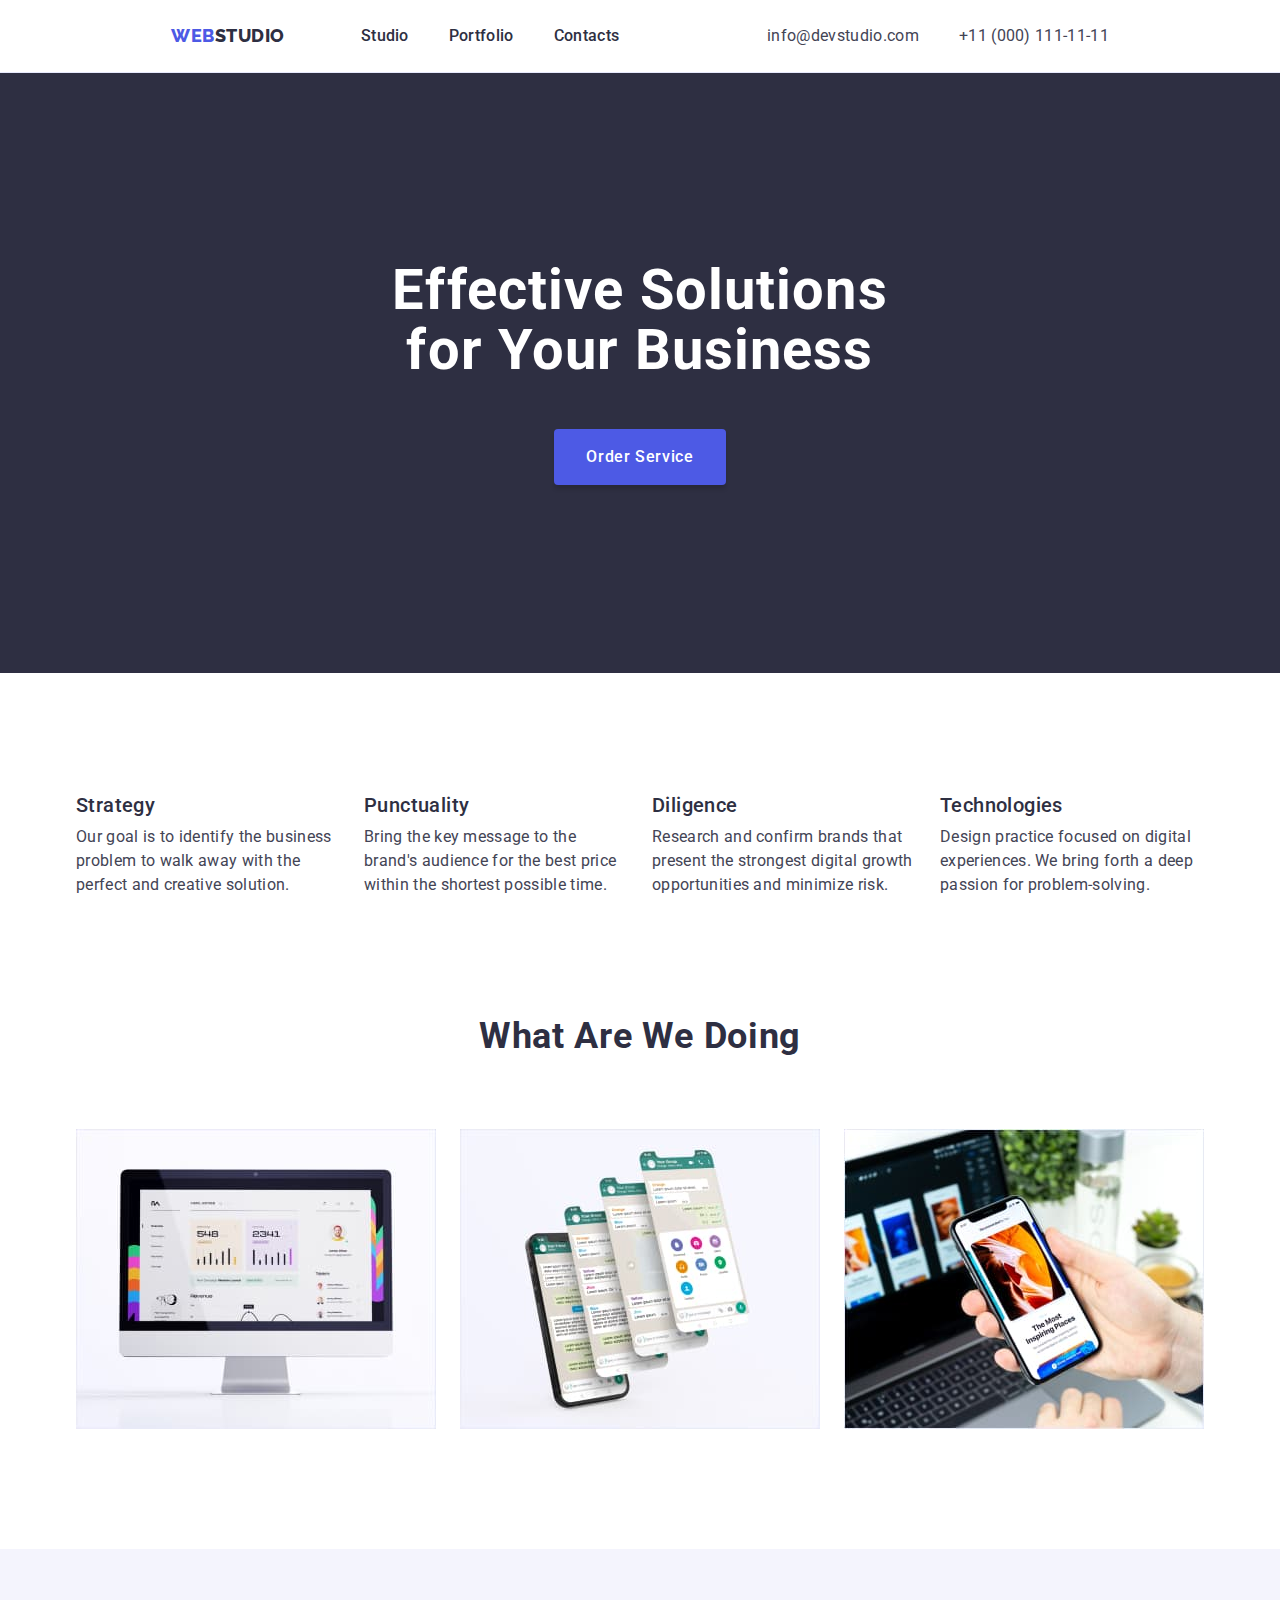
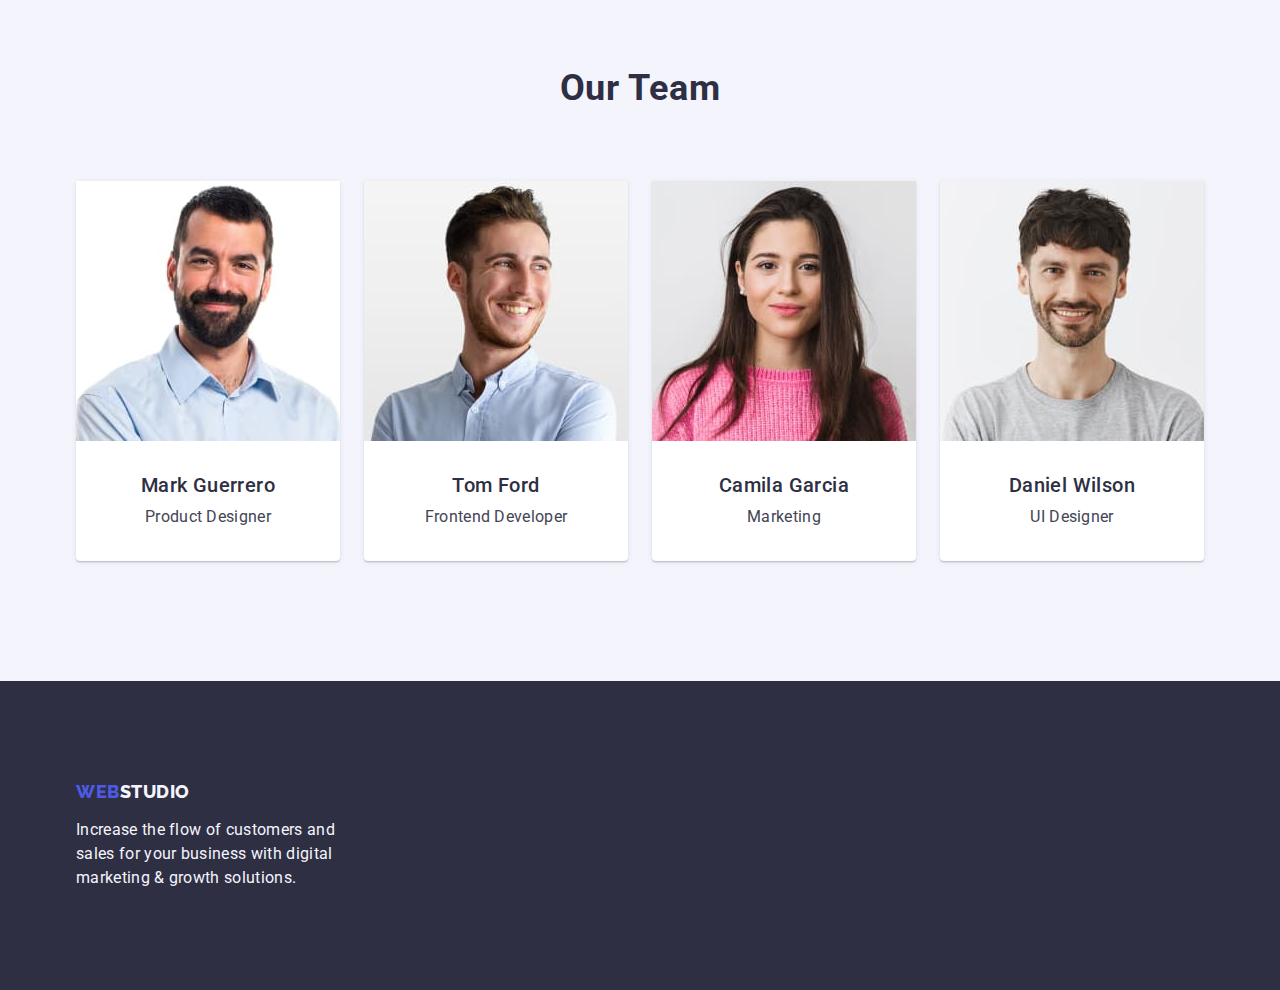
==== commit 26b38830: "fix" ====
--- a/index.html
+++ b/index.html
@@ -179,14 +179,15 @@
         </main>
         <footer class="footer">
             <div class="container">
-                <a class="footer__logo link" href="./index.html">
-                    Web<span class="accent-footer">Studio</span></a
-                >
-                <p class="footer__text">
-                    Increase the flow of customers and <br />
-                    sales for your business with digital <br />
-                    marketing & growth solutions.
-                </p>
+                <div class="footer__container">
+                    <a class="footer__logo link" href="./index.html">
+                        Web<span class="accent-footer">Studio</span></a
+                    >
+                    <p class="footer__text">
+                        Increase the flow of customers and sales for your business with digital
+                        marketing & growth solutions.
+                    </p>
+                </div>
             </div>
         </footer>
     </body>
--- a/css/styles.css
+++ b/css/styles.css
@@ -26,7 +26,7 @@
 
 img {
     max-width: 100%;
-    height: auto;  
+    height: auto;
     display: block;
 }
 
@@ -51,7 +51,7 @@
 
 /* ----------------------- index ----------------------------- */
 
-.container{
+.container {
     max-width: 1158px;
     margin: 0 auto;
     padding: 0 15px;
@@ -64,26 +64,22 @@
     list-style: none;
 }
 
-.flex-box{
+.flex-box {
     display: flex;
     align-items: center;
     justify-content: space-between;
-
-
 }
 .header {
     padding: 0 156px;
     border-bottom: 1px solid var(--border-color);
 }
 
-
-
 .site-nav {
     color: var(--main-dark-color);
     display: flex;
     align-items: center;
     height: 72px;
-    width: auto; 
+    width: auto;
 }
 
 .site-nav__logo {
@@ -134,8 +130,8 @@
     margin-right: 40px;
 }
 
-.adress__link{
-    color:var(--text-color)
+.adress__link {
+    color: var(--text-color);
 }
 
 .adress__link:hover,
@@ -146,7 +142,6 @@
 .accent {
     color: var(--main-dark-color);
 }
-
 
 .hero {
     height: 600px;
@@ -161,7 +156,7 @@
 }
 
 .hero__title {
-    max-width: 496px; 
+    max-width: 496px;
     margin-bottom: 48px;
     font-size: 56px;
     font-weight: 700;
@@ -170,8 +165,8 @@
 }
 
 .hero__button {
-    display: block; 
-    min-width: 169px ;
+    display: block;
+    min-width: 169px;
     font-family: 'Roboto', sans-serif;
     font-weight: 500;
     font-size: 16px;
@@ -199,10 +194,15 @@
 
 .visually-hidden {
     position: absolute;
-    clip: rect(0 0 0 0);
     width: 1px;
     height: 1px;
     margin: -1px;
+    border: 0;
+    padding: 0;
+    white-space: nowrap;
+    clip-path: inset(100%);
+    clip: rect(0 0 0 0);
+    overflow: hidden;
   }
 
 .values__subtitle {
@@ -219,10 +219,9 @@
     justify-content: space-between;
     gap: 24px;
 }
-.values__item{
+.values__item {
     width: calc((100% - 72px) / 4);
 }
-
 
 .work {
     padding-bottom: 120px;
@@ -245,8 +244,8 @@
     gap: 24px;
 }
 
-.work__item{
-    width: calc((100% - 48px) / 3); 
+.work__item {
+    width: calc((100% - 48px) / 3);
 }
 
 .team {
@@ -268,10 +267,10 @@
 .team__list {
     display: flex;
     justify-content: space-between;
-    gap: 24px; 
-}
-
-.team__content-wrapper{
+    gap: 24px;
+}
+
+.team__content-wrapper {
     padding: 32px 0;
 }
 
@@ -301,7 +300,7 @@
 }
 
 .footer__logo {
-    display: inline-block; 
+    display: inline-block;
     font-family: 'Raleway', sans-serif;
     font-size: var(--logo-font-size);
     color: var(--accent-color);
@@ -312,13 +311,13 @@
     margin-bottom: 16px;
 }
 
-.footer__text {
-    text-align: center;
+.footer__container{
+    max-width: 264px;
 }
 
 /* ----------------------- portfolio ----------------------------- */
 
-.gallery{
+.gallery {
     padding: 96px 0 120px 0;
 }
 
@@ -402,6 +401,6 @@
     padding: 32px 16px;
 }
 
-.gallery__images-text{
+.gallery__images-text {
     color: var(--text-color);
-}+}
